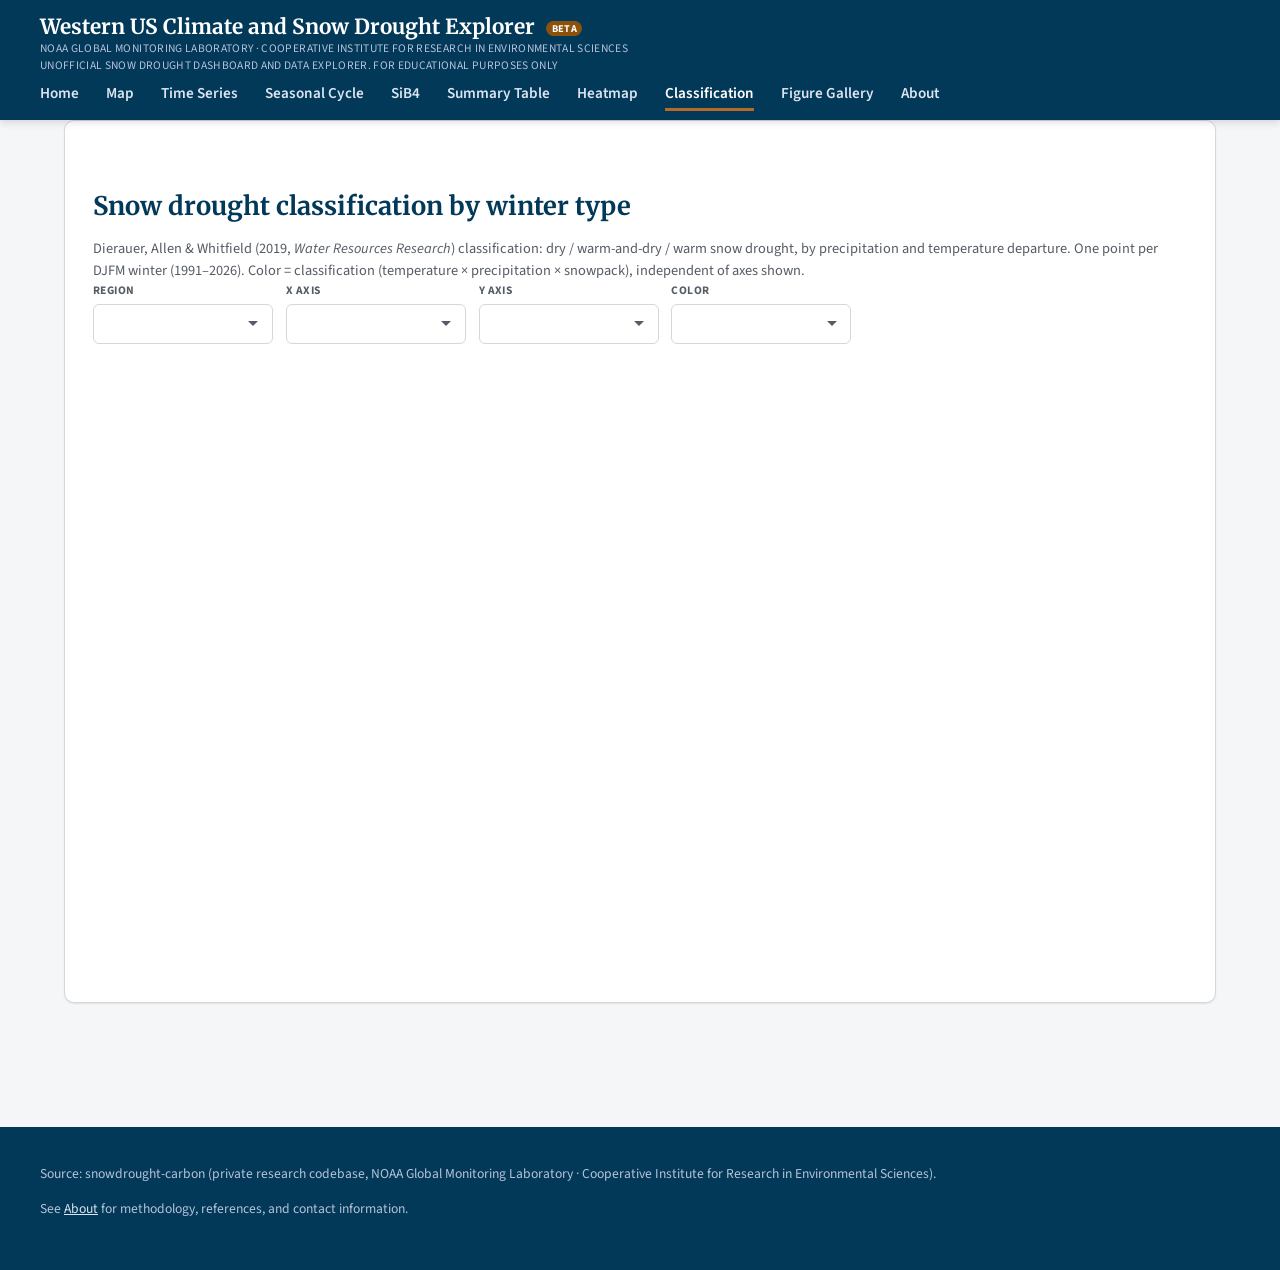
==== classification.html @ da74ecd5 "Merge remote-tracking branch 'src/main'" ====
<!DOCTYPE html>
<html lang="en">
<head>
<meta charset="UTF-8">
<meta name="viewport" content="width=device-width, initial-scale=1.0">
<meta name="description" content="Dierauer, Allen & Whitfield (2019) dry / warm-and-dry / warm snow drought classification by winter, for the Western US snow drought dashboard.">
<title>Classification &mdash; 2025-2026 Western US Climate and Snow Drought Explorer</title>
<link rel="icon" href="data:image/svg+xml,%3Csvg xmlns='http://www.w3.org/2000/svg' viewBox='0 0 24 24'%3E%3Cg stroke='%23162e51' stroke-width='2' stroke-linecap='round'%3E%3Cline x1='12' y1='2' x2='12' y2='22'/%3E%3Cline x1='4' y1='6' x2='20' y2='18'/%3E%3Cline x1='4' y1='18' x2='20' y2='6'/%3E%3C/g%3E%3C/svg%3E">
<link rel="preconnect" href="https://fonts.googleapis.com">
<link href="https://fonts.googleapis.com/css2?family=Source+Sans+Pro:wght@400;600;700&family=Merriweather:wght@700;900&display=swap" rel="stylesheet">
<link rel="stylesheet" href="css/style.css">
<script src="https://cdn.plot.ly/plotly-2.35.2.min.js"></script>
</head>
<body>

<header class="site-header">
  <div class="header-inner">
    <h1 class="wordmark-h1"><a class="wordmark" href="home.html">Western US Climate and Snow Drought Explorer <span class="beta-tag">BETA</span>
      <small>NOAA Global Monitoring Laboratory &middot; Cooperative Institute for Research in Environmental Sciences</small>
      <small>Unofficial snow drought dashboard and data explorer. For educational purposes only</small>
    </a></h1>
    <button class="nav-toggle" id="nav-toggle" type="button" aria-label="Toggle navigation" aria-expanded="false" aria-controls="site-nav"><span></span><span></span><span></span></button>
    <nav class="site-nav" id="site-nav">
      <a href="home.html">Home</a>
      <a href="map.html">Map</a>
      <a href="explore.html">Time Series</a>
      <a href="seasonal.html">Seasonal Cycle</a>
      <a href="sib4.html">SiB4</a>
      <a href="data.html">Summary Table</a>
      <a href="heatmaps.html">Heatmap</a>
      <a href="classification.html" class="active">Classification</a>
      <a href="gallery.html">Figure Gallery</a>
      <a href="about.html">About</a>
    </nav>
  </div>
</header>

<main>

  <section id="snow-drought-classification">
    <div class="panel finding-card">
      <h2>Snow drought classification by winter type</h2>
      <p class="finding-note">
        Dierauer, Allen &amp; Whitfield (2019, <em>Water Resources
        Research</em>) classification: dry / warm-and-dry / warm snow
        drought, by precipitation and temperature departure. One point per
        DJFM winter (1991&ndash;2026). Color = classification (temperature
        &times; precipitation &times; snowpack), independent of axes shown.
      </p>
      <div class="selector-row">
        <label class="select-field">Region <select id="quadrant-region-select" aria-label="Region"></select></label>
        <label class="select-field">X axis <select id="quadrant-x-select" aria-label="X axis"></select></label>
        <label class="select-field">Y axis <select id="quadrant-y-select" aria-label="Y axis"></select></label>
        <label class="select-field">Color <select id="quadrant-color-select" aria-label="Color by"></select></label>
      </div>
      <div id="quadrant-chart"></div>
    </div>
  </section>

</main>

<footer class="site-footer">
  <div class="footer-inner">
    <p>
      Source: snowdrought-carbon (private research codebase, NOAA
      Global Monitoring Laboratory &middot; Cooperative Institute for
      Research in Environmental Sciences).
    </p>
    <p>
      See <a href="about.html">About</a> for methodology, references, and
      contact information.
    </p>
  </div>
</footer>

<script src="js/common.js"></script>
<script src="js/classification.js"></script>
</body>
</html>
---- css/style.css ----
/* Design tokens drawn from NCL's precip_diff_12lev diverging colormap
   (brown=dry -> white -> blue/navy=wet) -- the same ramp used for the
   moisture anomaly maps and the snowdrought.org welcome border, so the
   site's chrome reads the same palette as the dry-wet science it presents.
   No NOAA, NIDIS, or NSIDC logos/seals reproduced; this is an independent
   research site, not an official federal page, so no .gov trust banner. */
:root {
  --navy: #023858;
  --blue: #3a86bc;
  --blue-dark: #0570b0;
  --gold: #b66a28;
  --bg: #f5f6f7;
  --bg-panel: #ffffff;
  --border: #d6d7d9;
  --text: #1b1b1b;
  --text-muted: #565c65;

  --cat-drought: #8C6D31;
  --cat-snow: #56B4E9;
  --cat-climate: #C43C39;
  --cat-precipitation: #1F4E79;
  --cat-soil_moisture: #2878B5;
  --cat-vegetation: #228B22;
  --cat-fire: #4D4D4D;

  --font-heading: 'Merriweather', Georgia, serif;
  --font-body: 'Source Sans Pro', -apple-system, BlinkMacSystemFont, 'Segoe UI', sans-serif;

  --radius-sm: 6px;
  --radius-md: 10px;
  --legend-bar-width: 22px;
  --shadow-sm: 0 1px 2px rgba(2, 56, 88, 0.06), 0 1px 1px rgba(2, 56, 88, 0.04);
  --shadow-md: 0 4px 12px rgba(2, 56, 88, 0.10), 0 1px 3px rgba(2, 56, 88, 0.08);
  --shadow-focus: 0 0 0 3px rgba(58, 134, 188, 0.28);
  --transition: 150ms ease;
}

* { box-sizing: border-box; }

:focus-visible {
  outline: 2px solid var(--blue);
  outline-offset: 2px;
}

html { scroll-behavior: smooth; }

body {
  margin: 0;
  font-family: var(--font-body);
  font-size: 16px;
  line-height: 1.55;
  color: var(--text);
  background: var(--bg);
}

h1, h2, h3, h4 { font-family: var(--font-heading); color: var(--navy); line-height: 1.25; }
h1 { font-size: 2.3rem; margin: 0 0 0.4em; }
h2 { font-size: 1.6rem; margin: 1.6em 0 0.6em; }
h3 { font-size: 1.2rem; margin: 1.2em 0 0.5em; }
p { margin: 0 0 1em; }
a { color: var(--blue-dark); transition: color var(--transition); }
a:hover { color: var(--navy); }

.site-header {
  background: var(--navy);
  color: #fff;
  padding: 0.9rem 1.5rem;
  box-shadow: 0 2px 8px rgba(0, 0, 0, 0.15);
  position: sticky;
  top: 0;
  z-index: 10;
}
.site-header .header-inner {
  max-width: 1200px;
  margin: 0 auto;
  display: flex;
  align-items: baseline;
  justify-content: space-between;
  flex-wrap: wrap;
  gap: 0.5rem 1.5rem;
}
.site-header .wordmark {
  font-family: var(--font-heading);
  font-size: 1.3rem;
  font-weight: 700;
  color: #fff;
  text-decoration: none;
}
/* Wraps the wordmark link in a real <h1> for accessibility (every page was
   missing a level-one heading) without affecting layout at all -- the h1's
   own box is removed from the flow, so header-inner's flex layout treats
   the <a> inside it exactly as before. */
.wordmark-h1 { display: contents; }
.beta-tag {
  display: inline-block;
  vertical-align: middle;
  margin-left: 0.4rem;
  padding: 0.1em 0.5em;
  font-family: var(--font-body);
  font-size: 0.65rem;
  font-weight: 700;
  letter-spacing: 0.04em;
  /* navy-on-gold measured 3.79:1, below WCAG AA's 4.5:1 for this font size.
     white on a darker BrBG brown stop (matplotlib f=0.1, one step darker
     than --gold's f=0.2) measures 6.37:1 -- stays in the same dry/wet brown
     family, doesn't touch --gold itself since that's used elsewhere for
     accents that aren't a text/background contrast pair. */
  color: #fff;
  background: #8c510a;
  border-radius: 999px;
}
.site-header .wordmark small {
  display: block;
  font-family: var(--font-body);
  font-size: 0.72rem;
  font-weight: 400;
  color: #b6c2d9;
  letter-spacing: 0.03em;
  text-transform: uppercase;
  margin-top: 2px;
}
.site-nav a {
  color: #dce4f0;
  text-decoration: none;
  margin-left: 1.5rem;
  font-size: 0.95rem;
  font-weight: 600;
  padding-bottom: 4px;
  border-bottom: 3px solid transparent;
}
.site-nav a:first-child { margin-left: 0; }
.site-nav a:hover, .site-nav a.active {
  color: #fff;
  border-bottom-color: var(--gold);
}

/* 10 nav items (Home + one per figure type) don't fit a flat inline row past
   a fairly wide viewport -- collapse into a toggled dropdown below that
   point instead of letting it wrap raggedly across 2-3 lines. */
.nav-toggle {
  display: none;
  width: 34px;
  height: 34px;
  padding: 0;
  border: none;
  background: transparent;
  cursor: pointer;
  flex-direction: column;
  justify-content: center;
  align-items: center;
  gap: 5px;
}
.nav-toggle span {
  display: block;
  width: 24px;
  height: 2px;
  background: #fff;
  border-radius: 1px;
}
@media (max-width: 900px) {
  .nav-toggle { display: flex; }
  .site-nav {
    display: none;
    flex-basis: 100%;
    flex-direction: column;
    gap: 0.1rem;
    margin-top: 0.6rem;
    padding-top: 0.6rem;
    border-top: 1px solid rgba(255, 255, 255, 0.15);
  }
  .site-nav.open { display: flex; }
  .site-nav a {
    margin-left: 0;
    padding: 0.6rem 0.2rem;
    border-bottom: 1px solid rgba(255, 255, 255, 0.08);
  }
  .site-nav a.active { border-bottom-color: var(--gold); }
}

main { max-width: 1200px; margin: 0 auto; padding: 0 1.5rem 3rem; }
main section[id] { scroll-margin-top: 5rem; }


.panel {
  background: var(--bg-panel);
  border: 1px solid var(--border);
  border-radius: var(--radius-md);
  box-shadow: var(--shadow-sm);
  padding: 1.75rem;
  margin-bottom: 1.75rem;
}

.summary-table-scroll {
  overflow-x: auto;
  /* Horizontal counterpart of .compare-legend's fade cue, same rationale:
     the numeric region columns run off the right edge on mobile (844px
     table in a 269px wrapper, confirmed 2026-09) with no visual hint more
     columns are reachable by swiping. */
  background:
    linear-gradient(90deg, var(--bg-panel) 30%, rgba(255, 255, 255, 0)),
    linear-gradient(270deg, var(--bg-panel) 30%, rgba(255, 255, 255, 0)) 100% 0,
    radial-gradient(farthest-side at 0 50%, rgba(0, 0, 0, 0.15), rgba(0, 0, 0, 0)),
    radial-gradient(farthest-side at 100% 50%, rgba(0, 0, 0, 0.15), rgba(0, 0, 0, 0)) 100% 0;
  background-repeat: no-repeat;
  background-size: 24px 100%, 24px 100%, 10px 100%, 10px 100%;
  background-attachment: local, local, scroll, scroll;
}
table.headline-table {
  width: 100%;
  border-collapse: collapse;
  font-size: 0.92rem;
  margin: 1em 0;
}
table.headline-table caption { text-align: left; font-size: 0.85rem; color: var(--text-muted); margin-bottom: 0.5em; }
table.headline-table th, table.headline-table td {
  border-bottom: 1px solid var(--border);
  padding: 0.55em 0.75em;
  text-align: right;
}
table.headline-table th:first-child, table.headline-table td:first-child,
table.headline-table th:nth-child(2), table.headline-table td:nth-child(2) {
  text-align: left;
}
table.headline-table thead th {
  background: #eef1f5;
  color: var(--navy);
  font-family: var(--font-heading);
  font-weight: 700;
  position: sticky;
  top: 0;
  white-space: nowrap; /* region codes like "CO-UT-WY" otherwise wrap at the hyphen */
}
table.headline-table tbody tr:not(.group-row):hover td { background: #f7f9fb; }
table.headline-table tbody tr:not(.group-row) { transition: background var(--transition); }
/* Stress = this variable's own physical direction of drought/heat stress
   (not raw arithmetic sign -- e.g. EDDI/VPD/temperature are "stress" when
   POSITIVE, snow/soil-moisture/precip are "stress" when NEGATIVE). Relief =
   the opposite direction for that same variable. */
table.headline-table td.stress { color: #955910; font-weight: 600; }
table.headline-table td.relief { color: #0570b0; font-weight: 600; }

/* Map page's below-map regional summary -- raw value, standardized
   anomaly, AND rank on record together, one of the dashboard's key
   findings (Dylan, 2026-09-29: "should be displayed and integrated more
   prominently"), so it gets the same card treatment as the map image
   itself (.map-image-wrap) rather than sitting as a bare, easy-to-miss
   table directly on the page background. */
.region-table-card {
  background: #fff;
  border: 1px solid var(--border);
  border-radius: var(--radius-md);
  box-shadow: var(--shadow-sm);
  padding: 1.1rem 1.25rem;
  margin-top: 1rem;
}
.region-table-card h3 { margin-top: 0; margin-bottom: 0.3rem; }
.rank-badge {
  display: inline-block;
  padding: 0.15em 0.6em;
  border-radius: 999px;
  font-weight: 700;
  font-size: 0.85rem;
  background: #eef1f5;
  color: var(--navy);
}
.rank-badge.stress { background: #fbead2; color: #955910; }
.rank-badge.relief { background: #dce9f5; color: #0570b0; }
table.headline-table tr.group-row td {
  background: #f5f6f7;
  color: var(--navy);
  font-weight: 700;
  font-size: 0.82rem;
  text-transform: uppercase;
  letter-spacing: 0.03em;
  padding-top: 0.7em;
}

.figure-grid {
  display: grid;
  grid-template-columns: repeat(auto-fit, minmax(320px, 1fr));
  gap: 1.5rem;
}
.figure-card {
  background: var(--bg-panel);
  border: 1px solid var(--border);
  border-radius: 4px;
  overflow: hidden;
}
.figure-card img { width: 100%; display: block; }
.figure-card .caption { padding: 0.9rem 1rem; font-size: 0.92rem; color: var(--text-muted); }
.figure-card .caption strong { color: var(--text); }

/* Home page: one button per figure-type page, not a repeat of the plain
   text links a bullet list would give -- the whole card is clickable. */
.home-nav-grid {
  display: grid;
  grid-template-columns: repeat(3, 1fr);
  gap: 1.25rem;
  margin: 1.5rem 0;
}
@media (max-width: 860px) { .home-nav-grid { grid-template-columns: repeat(2, 1fr); } }
@media (max-width: 560px) { .home-nav-grid { grid-template-columns: 1fr; } }
.home-nav-card {
  display: block;
  background: var(--bg-panel);
  border: 1px solid var(--border);
  border-left: 4px solid var(--blue-dark);
  border-radius: var(--radius-sm);
  padding: 1rem 1.2rem;
  text-decoration: none;
  box-shadow: var(--shadow-sm);
  transition: box-shadow var(--transition), border-left-color var(--transition);
}
.home-nav-card:hover { box-shadow: var(--shadow-md); border-left-color: var(--gold); }
.home-nav-card strong {
  display: block;
  font-family: var(--font-heading);
  font-size: 1.05rem;
  color: var(--navy);
  margin-bottom: 0.3rem;
}
.home-nav-card span { display: block; font-size: 0.88rem; color: var(--text-muted); }

/* User-added seasonal-chart years (js/explore.js's explorerState.extraYears)
   -- each removable via its own x, same idea as a browser tab-group chip. */
.year-chip-row { display: flex; flex-wrap: wrap; gap: 0.4rem; margin: 0.6rem 0; }
.year-chip {
  display: inline-flex;
  align-items: center;
  gap: 0.35rem;
  padding: 0.2rem 0.3rem 0.2rem 0.6rem;
  border-radius: 999px;
  font-size: 0.85rem;
  font-weight: 600;
  color: #fff;
}
.year-chip button {
  display: inline-flex;
  align-items: center;
  justify-content: center;
  width: 1.2em;
  height: 1.2em;
  border: none;
  border-radius: 50%;
  background: rgba(255, 255, 255, 0.25);
  color: #fff;
  font-size: 0.8rem;
  line-height: 1;
  cursor: pointer;
}
.year-chip button:hover { background: rgba(255, 255, 255, 0.4); }

/* --- Explorer page --- */
.explorer-layout {
  display: grid;
  grid-template-columns: 260px 1fr;
  gap: 1.5rem;
  align-items: start;
}
/* Grid items default to min-width:auto -- the 1fr column refuses to shrink
   below its content's natural width (the Plotly chart) instead of fitting
   the available space, pushing the whole layout past the viewport edge. */
.explorer-layout > div { min-width: 0; }
@media (max-width: 820px) {
  .explorer-layout { grid-template-columns: 1fr; }
}

.category-tabs { display: flex; flex-direction: column; gap: 0.3rem; }
.category-tab {
  display: block;
  text-align: left;
  border: none;
  border-left: 4px solid transparent;
  background: var(--bg-panel);
  padding: 0.65rem 0.9rem;
  font-family: var(--font-body);
  font-size: 0.95rem;
  font-weight: 600;
  color: var(--text);
  cursor: pointer;
  border-radius: var(--radius-sm);
  transition: background var(--transition), border-color var(--transition), transform var(--transition);
}
.category-tab:hover { background: #eef1f5; transform: translateX(2px); }
.category-tab.active {
  border-left-color: var(--cat, var(--blue));
  background: #eef1f5;
  box-shadow: var(--shadow-sm);
}

.product-search-wrap { position: relative; max-width: 480px; margin-bottom: 1.1rem; }
.product-search-wrap input[type="search"] {
  width: 100%;
  font-family: var(--font-body);
  font-size: 0.95rem;
  padding: 0.6rem 0.9rem;
  border: 1px solid var(--border);
  border-radius: var(--radius-sm);
  box-sizing: border-box;
  transition: border-color var(--transition), box-shadow var(--transition);
}
.product-search-wrap input[type="search"]:focus-visible {
  border-color: var(--blue); box-shadow: var(--shadow-focus); outline: none;
}
.search-results {
  display: none;
  position: absolute;
  z-index: 20;
  top: 100%;
  left: 0;
  right: 0;
  margin-top: 4px;
  background: #fff;
  border: 1px solid var(--border);
  border-radius: var(--radius-sm);
  box-shadow: var(--shadow-md);
  max-height: 320px;
  overflow-y: auto;
}
.search-result {
  display: block;
  width: 100%;
  text-align: left;
  font-family: var(--font-body);
  font-size: 0.9rem;
  padding: 0.55rem 0.9rem;
  border: none;
  border-bottom: 1px solid var(--border);
  background: #fff;
  cursor: pointer;
}
.search-result:last-child { border-bottom: none; }
.search-result:hover { background: #eef1f5; }
.search-result-category { display: block; font-size: 0.78rem; color: var(--text-muted); }

.selector-row {
  display: flex;
  flex-wrap: wrap;
  gap: 0.8rem;
  align-items: center;
  margin-bottom: 1.1rem;
}
/* .map-controls > select (direct child only): #ol-period-select lives right
   in .map-controls, but #ol-year-select does NOT -- it's nested inside
   .year-control-wrap with its own narrower, stepper-button-paired styling
   below, and a plain descendant selector here would have widened it to
   this rule's 180px min-width, breaking that compact layout. */
.selector-row select, .map-controls > select {
  font-family: var(--font-body);
  font-size: 0.95rem;
  padding: 0.5rem 2.1rem 0.5rem 0.75rem;
  border: 1px solid var(--border);
  border-radius: var(--radius-sm);
  background: #fff url("data:image/svg+xml,%3Csvg xmlns='http://www.w3.org/2000/svg' width='12' height='8' viewBox='0 0 12 8'%3E%3Cpath fill='%23565c65' d='M1 1l5 5 5-5'/%3E%3C/svg%3E") no-repeat right 0.8rem center;
  -webkit-appearance: none;
  appearance: none;
  min-width: 180px;
  cursor: pointer;
  transition: border-color var(--transition), box-shadow var(--transition);
}
.selector-row select:hover, .map-controls > select:hover { border-color: var(--blue); }
.selector-row select:focus-visible, .map-controls > select:focus-visible { border-color: var(--blue); box-shadow: var(--shadow-focus); outline: none; }

.value-glossary { font-size: 0.85rem; color: var(--text-muted); margin: -0.4rem 0 1rem; font-style: italic; }

/* "By category" Compare mode: real checkboxes next to each variable instead
   of Plotly's own built-in legend -- with ~15-27 products in some
   categories, showing them all at once on load was unreadable, so only the
   first 1-2 start checked and the rest are opt-in. Legend sits BELOW the
   chart (not beside it) as a wrapping grid, not a fixed-width sidebar --
   a side-by-side layout meant computing a width split between a
   Plotly-rendered chart and a fixed-width column that doesn't reliably hold
   at every real browser window size, cutting the legend off-screen. Below
   the chart, full page width, wrapping freely, has no such failure mode. */
.compare-chart-layout { display: flex; flex-direction: column; gap: 0.75rem; }
.compare-legend {
  display: flex;
  flex-wrap: wrap;
  gap: 0.5rem 1.25rem;
  max-height: 220px;
  overflow-y: auto;
  font-size: 0.85rem;
  padding: 0.75rem;
  border: 1px solid var(--border);
  border-radius: var(--radius-sm);
  /* Fade at top/bottom hints more items are scrollable -- categories with
     enough variables to overflow (e.g. Snow & Cryosphere's 20 items in a
     218px box, confirmed 2026-09) gave no visual cue anything was cut off.
     background-attachment: local scrolls the fade layers WITH the content
     (so they sit right at the true top/bottom edge); scroll keeps the
     radial shadow layers fixed to the viewport, which is what makes them
     visually fade away once you've actually scrolled past that edge. */
  background:
    linear-gradient(var(--bg-panel) 30%, rgba(255, 255, 255, 0)),
    linear-gradient(rgba(255, 255, 255, 0), var(--bg-panel) 70%) 0 100%,
    radial-gradient(farthest-side at 50% 0, rgba(0, 0, 0, 0.15), rgba(0, 0, 0, 0)),
    radial-gradient(farthest-side at 50% 100%, rgba(0, 0, 0, 0.15), rgba(0, 0, 0, 0)) 0 100%;
  background-repeat: no-repeat;
  background-size: 100% 24px, 100% 24px, 100% 10px, 100% 10px;
  background-attachment: local, local, scroll, scroll;
}
.compare-legend-item { display: flex; align-items: center; gap: 0.4rem; cursor: pointer; white-space: nowrap; }
.compare-legend-swatch { display: inline-block; width: 1.1em; height: 0.3em; border-radius: 2px; flex-shrink: 0; }

/* Carries all 22 regions (ALL/CO-UT-WY + 4 NOAA climate regions + 11 states
   + 5 HUC2 basins) -- a flat inline-flex row with no wrap just grew wider
   than its container and ran off the page (confirmed live, 2026-09-28).
   Wrapping onto multiple lines instead of clipping is a minimal fix for the
   overflow; whether 22 flat buttons is still the right widget for this many
   regions (vs. the grouped Regions/States/HUC2 dropdown the Summary Table
   already uses for the same data) is a separate, bigger question, not
   decided here. */
/* A dropdown with a small uppercase caption above it, so Region/X/Y/Color and
   Dataset/Variable selectors are self-explanatory rather than bare value boxes. */
.select-field { display: inline-flex; flex-direction: column; gap: 0.25rem; font-size: 0.72rem; font-weight: 700; color: var(--text-muted); text-transform: uppercase; letter-spacing: 0.04em; }
.select-field select { text-transform: none; font-weight: 400; letter-spacing: normal; color: var(--text); }
/* Prominent dynamic caption over the Map / Heatmap (the Plotly charts set
   their title in the layout instead) -- names the current dataset/variable. */
.figure-title { font-family: var(--font-heading); color: var(--navy); font-size: 1.15rem; font-weight: 700; margin: 0.6rem 0 0.5rem; }

.region-toggle { display: flex; flex-direction: column; align-items: flex-start; gap: 0.4rem; }
.region-type-tabs {
  display: inline-flex;
  border: 1px solid var(--border);
  border-radius: var(--radius-sm);
  overflow: hidden;
}
.region-type-tab {
  border: none;
  background: #fff;
  padding: 0.35rem 0.9rem;
  font-family: var(--font-body);
  font-size: 0.85rem;
  font-weight: 700;
  cursor: pointer;
  color: var(--text-muted);
  border-right: 1px solid var(--border);
  transition: background var(--transition), color var(--transition);
}
.region-type-tab:last-child { border-right: none; }
.region-type-tab:hover:not(.active) { background: #eef1f5; color: var(--text); }
.region-type-tab.active { background: var(--gold); color: #fff; }
/* Individual rounded pills with gaps -- a shared-border segmented bar wraps
   raggedly once there are 11+ buttons (the States tab). */
.region-buttons { display: flex; flex-wrap: wrap; gap: 0.35rem; max-width: 100%; }
.region-buttons button {
  border: 1px solid var(--border);
  border-radius: var(--radius-sm);
  background: #fff;
  padding: 0.4rem 0.85rem;
  font-family: var(--font-body);
  font-size: 0.88rem;
  font-weight: 600;
  cursor: pointer;
  color: var(--text-muted);
  transition: background var(--transition), color var(--transition), border-color var(--transition);
}
.region-buttons button:hover:not(.active) { background: #eef1f5; color: var(--text); }
.region-buttons button.active { background: var(--blue-dark); color: #fff; border-color: var(--blue-dark); }

.map-controls { display: flex; flex-wrap: wrap; gap: 0.8rem; margin-bottom: 0.8rem; align-items: center; }

/* Period picker as a slider (Dylan, 2026-10): a play button + a track of
   discrete stops. The longer seasonal windows sit first in their own shaded,
   rounded band so they read as seasons, not months; the 12 months follow as
   compact single-letter stops that the play button animates through. */
.ol-period-slider { display: inline-flex; align-items: center; gap: 0.5rem; flex-wrap: wrap; }
.ol-period-play {
  flex: none;
  width: 2rem; height: 2rem;
  border: 1px solid var(--navy);
  border-radius: 50%;
  background: var(--navy);
  color: #fff;
  font-size: 0.8rem;
  line-height: 1;
  cursor: pointer;
  display: inline-flex; align-items: center; justify-content: center;
}
.ol-period-play:hover { background: var(--blue-dark); border-color: var(--blue-dark); }
.ol-period-play.playing { background: var(--gold); border-color: var(--gold); }
/* Seasons on top, months on their own row directly below (Dylan, 2026-10). */
.ol-period-track { display: flex; flex-direction: column; align-items: flex-start; gap: 0.4rem; }
.ol-period-group { display: inline-flex; gap: 2px; }
/* Seasons: a shaded, rounded band visually distinct from the month stops. */
.ol-period-seasons {
  background: rgba(58, 134, 188, 0.12);
  border: 1px solid var(--blue);
  border-radius: 999px;
  padding: 2px;
}
.ol-period-months { border: 1px solid var(--border); border-radius: var(--radius-sm); padding: 2px; }
.ol-period-stop {
  border: 1px solid transparent;
  background: transparent;
  color: var(--text-muted);
  font-size: 0.8rem;
  font-weight: 600;
  padding: 0.25rem 0.55rem;
  border-radius: 999px;
  cursor: pointer;
  white-space: nowrap;
}
.ol-period-stop:hover { color: var(--text); background: rgba(2, 56, 88, 0.06); }
.ol-period-stop.active { background: var(--navy); color: #fff; border-color: var(--navy); }
/* Months: compact fixed-width single-letter stops forming the slider track. */
.ol-period-month { width: 1.5rem; padding: 0.25rem 0; text-align: center; border-radius: var(--radius-sm); }
/* Keep the Dataset/Variable + period/mode/year controls in view while scrolling
   the map and the regional table below -- they sit just under the sticky site
   header (~120px tall). On mobile the header wraps taller and a sticky bar would
   eat too much of a small screen, so it's static there. */
.map-sticky { position: sticky; top: 120px; z-index: 5; background: var(--bg); padding: 0.4rem 0 0.5rem; }
@media (max-width: 820px) { .map-sticky { position: static; } }
.map-image-wrap {
  text-align: center;
  background: #fff;
  border: 1px solid var(--border);
  border-radius: var(--radius-md);
  box-shadow: var(--shadow-sm);
  padding: 0.75rem;
}
.map-image-wrap img { max-width: 100%; height: auto; border-radius: var(--radius-sm); }
.finding-card h3 { margin-top: 0; }
.finding-note { color: var(--text-muted); font-size: 0.9rem; margin-top: 0.6rem; margin-bottom: 0; }
/* Matches code/11_context_SnowDroughtQuadrants_analyze.py's own
   figsize=(12.0, 10.2) -- that script never calls set_aspect('equal'), so
   this is the source figure's actual proportions, not a forced square. */
#quadrant-chart { max-width: 720px; aspect-ratio: 12 / 10.2; margin: 0 auto; }

/* js/heatmaps.js sets #heatmap-chart's min-width per render (column count
   varies a lot, from 12 months to 35+ years) -- this wrapper is what actually
   scrolls once that width exceeds the viewport, same pattern data.html's
   Summary Table already uses for its own too-wide-for-mobile table. */
.heatmap-chart-scroll { overflow-x: auto; }

.heatmap-legend-key {
  display: flex;
  gap: 1.5rem;
  align-items: center;
  font-size: 0.95rem;
  font-weight: 600;
  margin: -0.4rem 0 1rem;
}
.heatmap-legend-swatch {
  display: inline-block;
  width: 1em;
  height: 1em;
  border-radius: 3px;
  vertical-align: -0.15em;
  margin-right: 0.3rem;
}
.map-empty, .chart-empty, .no-data-cell {
  color: #b2182b;
  font-weight: 600;
  text-align: center;
  background: #fdecea;
  border: 2px solid #b2182b;
  border-radius: 6px;
}
.map-empty, .chart-empty { padding: 1.25rem 1.5rem; margin: 1rem 0; }
.no-data-cell { padding: 0.4rem 0.6rem; }
.gallery-figure-zoomable { cursor: zoom-in; }
/* Fullscreen defaults to the image's own natural pixel size (often smaller
   than the screen) letterboxed in black -- fit it to the viewport instead,
   same rationale as #ol-map-wrap:fullscreen already handling this for the
   interactive map. */
.gallery-figure-zoomable:fullscreen {
  cursor: zoom-out;
  width: 100vw;
  height: 100vh;
  object-fit: contain;
  background: #000;
}

.boundary-toggle { display: inline-flex; align-items: center; gap: 0.4rem; font-size: 0.9rem; color: var(--text-muted); cursor: pointer; }
/* Dropdown + prev/next steppers, not a drag slider -- exact, one click/tap,
   a native picker on mobile, no fine-motor precision needed (Dylan,
   2026-09: "these sliders are not the optimal way to select the year"). */
.year-control-wrap { display: inline-flex; align-items: center; gap: 0.4rem; }
.year-control-wrap select {
  padding: 0.5rem 1.9rem 0.5rem 0.7rem;
  border: 1px solid var(--border);
  border-radius: var(--radius-sm);
  font-family: var(--font-body);
  font-size: 0.9rem;
  font-weight: 700;
  color: var(--navy);
  -webkit-appearance: none;
  appearance: none;
  cursor: pointer;
  background: #fff url("data:image/svg+xml,%3Csvg xmlns='http://www.w3.org/2000/svg' width='12' height='8' viewBox='0 0 12 8'%3E%3Cpath fill='%23565c65' d='M1 1l5 5 5-5'/%3E%3C/svg%3E") no-repeat right 0.6rem center;
}
.year-control-wrap button {
  width: 2.2rem;
  height: 2.2rem;
  border: 1px solid var(--border);
  border-radius: var(--radius-sm);
  background: #fff;
  font-size: 1rem;
  font-weight: 700;
  color: var(--text);
  cursor: pointer;
  transition: background var(--transition), color var(--transition);
}
.year-control-wrap button:hover:not(:disabled) { background: #eef1f5; }
.year-control-wrap button:disabled { color: var(--border); cursor: default; }
#ol-map-wrap {
  background: #fff;
  border: 1px solid var(--border);
  border-radius: var(--radius-md);
  box-shadow: var(--shadow-sm);
  padding: 0.75rem;
  /* The colorbar now sits horizontally ABOVE the map (Dylan, 2026-10), so the
     map no longer shares its row with a sidebar legend. A fit-content column
     sizes the whole card to the map's own aspect-ratio-driven width, with the
     colorbar stretched to exactly that width directly above the map. */
  display: flex;
  flex-direction: column;
  align-items: stretch;
  gap: 0.6rem;
  /* A DEFINITE width (not fit-content): the colorbar and the aspect-ratio'd
     map both fill it. fit-content collapsed to a sliver in Safari, which does
     not feed the aspect-ratio map's width back into the parent's content size
     (Dylan, 2026-10, Safari). */
  width: 100%;
  max-width: 620px;
}
/* The Fullscreen API hands the whole viewport to #ol-map-wrap -- let the map
   grow to use that space instead of staying pinned at its normal 600px. */
#ol-map-wrap:fullscreen { align-content: start; }
#ol-map-wrap:fullscreen #ol-map { height: calc(100vh - 1.5rem); }
/* aspect-ratio is set from the real domain extent in js/map-viewer.js
   (initInteractiveMap) -- height stays fixed and width follows from it, so
   the grid column above sizes to the map's own real proportions rather than
   stretching. This height is also the fallback before that JS runs. */
/* Height is bounded to the viewport so the map + its controls fit on screen
   (full-width made it taller than the screen); aspect-ratio (overridden by the
   real domain extent in js/map-viewer.js) drives the width from that height so
   it stays undistorted. Readout + action buttons sit below the map. */
#ol-map { width: 100%; aspect-ratio: 1.35; max-width: 100%; border-radius: var(--radius-sm); overflow: hidden; }
@media (max-width: 820px) {
  #ol-map { width: 100%; height: auto; }
}
/* OpenLayers defaults the attribution control to the bottom-right, which
   sits under this map's own "Reset view"/"Full screen" buttons there --
   bottom-left is clear on every product's domain extent. */
#ol-map .ol-attribution { right: auto; left: 0.5em; }
#ol-legend {
  align-self: stretch; /* colorbar spans the map's full width directly above it */
  font-size: 0.85rem;
  color: var(--text-muted);
}
.ol-legend-label {
  display: block;
  margin-bottom: 0.35rem;
  font-size: 0.9rem;
  font-weight: 600;
  color: var(--text);
}
/* Horizontal bar above the map (Dylan, 2026-10): equal-width bins run
   left-to-right, lowest value on the left, spanning the full map width. The
   wrap reserves space below for the absolutely-positioned break ticks. */
.ol-legend-scale-wrap { position: relative; width: 100%; margin-bottom: 1.5rem; }
.ol-legend-scale {
  display: flex;
  flex-direction: row;
  height: 16px;
  /* Black perimeter so the lightest (near-white) end swatch stays
     distinguishable from the white panel behind it (Dylan, 2026-10). */
  box-shadow: 0 0 0 1px #1b1b1b;
}
.ol-legend-swatch { flex: 1 1 0; min-width: 0; height: 100%; }
/* Ticks are a separate absolutely-positioned overlay below the bar -- a tick
   marks the BREAK between two colors (Dylan, 2026-09-29: "the colorbar ticks
   should be the color breaks, not a single point label for a whole bin"), so
   it sits exactly on the seam. `left` is set per-tick inline (map-viewer.js)
   at i/nBins of the bar width. */
.ol-legend-ticks { position: absolute; top: 100%; left: 0; width: 100%; height: 1.4em; margin-top: 5px; }
.ol-legend-tick {
  position: absolute;
  top: 0;
  transform: translateX(-50%);
  font-size: 12px;
  white-space: nowrap;
  color: var(--text-muted);
}
/* A short vertical tick mark above each value, in the gap between the colorbar
   and its label, so every break reads as a real axis tick. */
.ol-legend-tick::before {
  content: "";
  position: absolute;
  left: 50%;
  bottom: 100%;
  margin-bottom: 2px;
  height: 5px;
  border-left: 1px solid var(--text-muted);
}
#ol-query-readout { margin-top: 0.6rem; font-size: 0.9rem; color: var(--text); min-height: 1.2em; }
/* Horizontal wrapping row below the map -- the map + colorbar now take the
   full width above, so the action buttons sit on their own line underneath. */
.ol-actions { display: flex; flex-wrap: wrap; gap: 0.5rem; margin-top: 0.8rem; }
.ol-actions button, .ol-actions a {
  font-family: var(--font-body);
  font-size: 0.85rem;
  font-weight: 600;
  padding: 0.4rem 0.8rem;
  border: 1px solid var(--border);
  border-radius: var(--radius-sm);
  background: #fff;
  color: var(--navy);
  cursor: pointer;
  text-decoration: none;
  text-align: center;
  transition: background var(--transition), border-color var(--transition);
}
.ol-actions button:hover, .ol-actions a:hover { background: #eef1f5; border-color: var(--blue); }

.series-toggle {
  display: inline-flex;
  border: 1px solid var(--border);
  border-radius: var(--radius-sm);
  overflow: hidden;
  margin-bottom: 0.8rem;
  box-shadow: var(--shadow-sm);
}
.series-toggle button {
  border: none;
  background: #fff;
  padding: 0.45rem 0.9rem;
  font-size: 0.88rem;
  font-weight: 600;
  cursor: pointer;
  color: var(--text-muted);
  border-right: 1px solid var(--border);
  transition: background var(--transition), color var(--transition);
}
.series-toggle button:last-child { border-right: none; }
.series-toggle button:hover:not(.active):not(:disabled) { background: #eef1f5; color: var(--text); }
.series-toggle button.active { background: var(--navy); color: #fff; }
.series-toggle button:disabled { cursor: not-allowed; opacity: 0.4; }

.product-meta {
  font-size: 0.85rem;
  color: var(--text-muted);
  margin-bottom: 1.1rem;
  padding: 0.5rem 0.8rem;
  background: #f5f6f7;
  border-radius: var(--radius-sm);
  display: inline-block;
}
.product-meta p { margin: 0; }
.product-meta p + p { margin-top: 0.35rem; }
.product-glossary { color: var(--text); font-size: 0.92rem; }
.product-facts { font-size: 0.85rem; color: var(--text-muted); }

.site-footer {
  background: var(--navy);
  color: #b6c2d9;
  padding: 2.25rem 1.5rem;
  margin-top: 3rem;
  font-size: 0.85rem;
}
.site-footer .footer-inner { max-width: 1200px; margin: 0 auto; }
.site-footer p { margin: 0 0 0.9rem; }
.site-footer a { color: #dce4f0; transition: color var(--transition); }
.site-footer a:hover { color: #fff; }

/* SiB4 page: each analysis panel is a spaced card. */
.sib4-panel { margin: 1.5rem 0; padding-top: 0.5rem; border-top: 1px solid var(--border); }
.sib4-panel:first-of-type { border-top: none; }
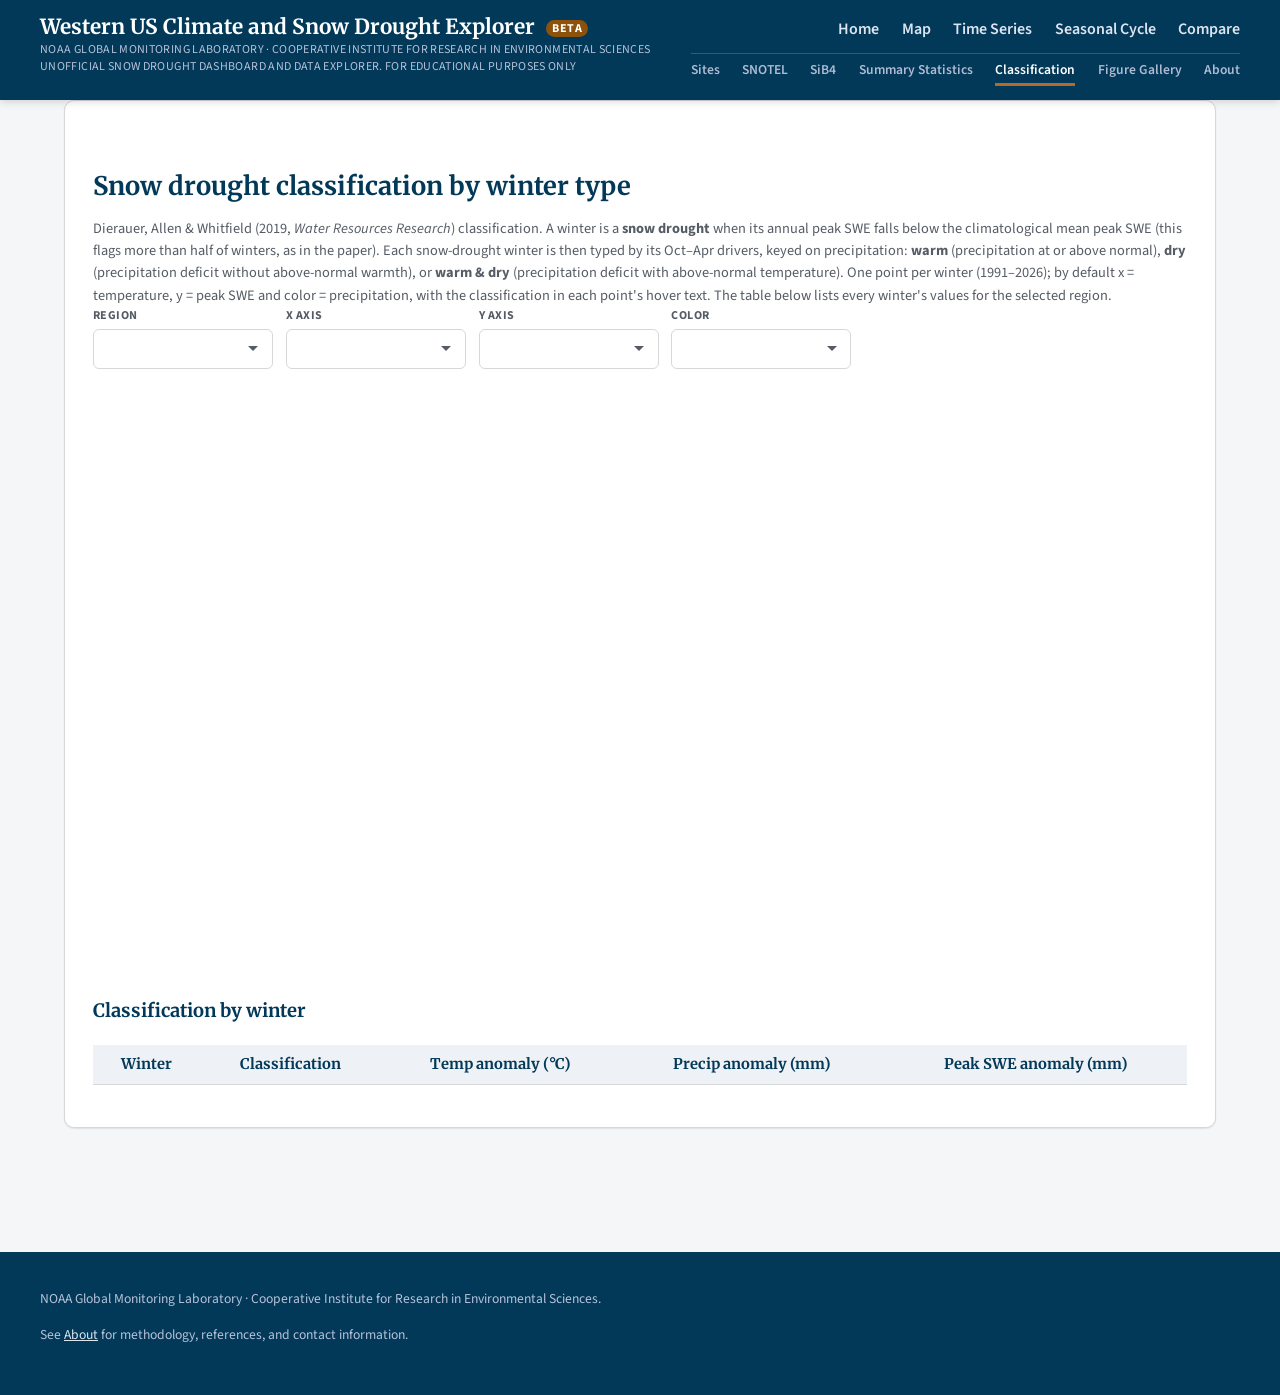
==== commit 92aa002f: "Merge remote-tracking branch 'src/main'" ====
--- a/classification.html
+++ b/classification.html
@@ -20,17 +20,23 @@
       <small>Unofficial snow drought dashboard and data explorer. For educational purposes only</small>
     </a></h1>
     <button class="nav-toggle" id="nav-toggle" type="button" aria-label="Toggle navigation" aria-expanded="false" aria-controls="site-nav"><span></span><span></span><span></span></button>
-    <nav class="site-nav" id="site-nav">
-      <a href="home.html">Home</a>
-      <a href="map.html">Map</a>
-      <a href="explore.html">Time Series</a>
-      <a href="seasonal.html">Seasonal Cycle</a>
-      <a href="sib4.html">SiB4</a>
-      <a href="data.html">Summary Table</a>
-      <a href="heatmaps.html">Heatmap</a>
-      <a href="classification.html" class="active">Classification</a>
-      <a href="gallery.html">Figure Gallery</a>
-      <a href="about.html">About</a>
+        <nav class="site-nav" id="site-nav">
+      <div class="nav-primary">
+        <a href="home.html">Home</a>
+        <a href="map.html">Map</a>
+        <a href="explore.html">Time Series</a>
+        <a href="seasonal.html">Seasonal Cycle</a>
+        <a href="compare.html">Compare</a>
+      </div>
+      <div class="nav-secondary">
+        <a href="sites.html">Sites</a>
+        <a href="snotel.html">SNOTEL</a>
+        <a href="sib4.html">SiB4</a>
+        <a href="data.html">Summary Statistics</a>
+        <a href="classification.html" class="active">Classification</a>
+        <a href="gallery.html">Figure Gallery</a>
+        <a href="about.html">About</a>
+      </div>
     </nav>
   </div>
 </header>
@@ -42,10 +48,18 @@
       <h2>Snow drought classification by winter type</h2>
       <p class="finding-note">
         Dierauer, Allen &amp; Whitfield (2019, <em>Water Resources
-        Research</em>) classification: dry / warm-and-dry / warm snow
-        drought, by precipitation and temperature departure. One point per
-        DJFM winter (1991&ndash;2026). Color = classification (temperature
-        &times; precipitation &times; snowpack), independent of axes shown.
+        Research</em>) classification. A winter is a <strong>snow drought</strong>
+        when its annual peak SWE falls below the climatological mean peak SWE
+        (this flags more than half of winters, as in the paper). Each
+        snow-drought winter is then typed by its Oct&ndash;Apr drivers, keyed on
+        precipitation: <strong>warm</strong> (precipitation at or above normal),
+        <strong>dry</strong> (precipitation
+        deficit without above-normal warmth), or <strong>warm &amp; dry</strong>
+        (precipitation deficit with above-normal temperature). One point per
+        winter (1991&ndash;2026); by default x = temperature, y = peak SWE and
+        color = precipitation, with the classification in each point's hover
+        text. The table below lists
+        every winter's values for the selected region.
       </p>
       <div class="selector-row">
         <label class="select-field">Region <select id="quadrant-region-select" aria-label="Region"></select></label>
@@ -54,6 +68,14 @@
         <label class="select-field">Color <select id="quadrant-color-select" aria-label="Color by"></select></label>
       </div>
       <div id="quadrant-chart"></div>
+
+      <h3 class="figure-title" id="quadrant-table-heading">Classification by winter</h3>
+      <div class="table-scroll">
+        <table class="headline-table" id="quadrant-table">
+          <thead><tr><th>Winter</th><th>Classification</th><th>Temp anomaly (&deg;C)</th><th>Precip anomaly (mm)</th><th>Peak SWE anomaly (mm)</th></tr></thead>
+          <tbody id="quadrant-table-body"></tbody>
+        </table>
+      </div>
     </div>
   </section>
 
@@ -62,9 +84,8 @@
 <footer class="site-footer">
   <div class="footer-inner">
     <p>
-      Source: snowdrought-carbon (private research codebase, NOAA
-      Global Monitoring Laboratory &middot; Cooperative Institute for
-      Research in Environmental Sciences).
+      NOAA Global Monitoring Laboratory &middot; Cooperative Institute for
+      Research in Environmental Sciences.
     </p>
     <p>
       See <a href="about.html">About</a> for methodology, references, and
@@ -74,6 +95,7 @@
 </footer>
 
 <script src="js/common.js"></script>
+<script src="js/ncl-colormaps.js"></script>
 <script src="js/classification.js"></script>
 </body>
 </html>
--- a/css/style.css
+++ b/css/style.css
@@ -28,7 +28,6 @@
 
   --radius-sm: 6px;
   --radius-md: 10px;
-  --legend-bar-width: 22px;
   --shadow-sm: 0 1px 2px rgba(2, 56, 88, 0.06), 0 1px 1px rgba(2, 56, 88, 0.04);
   --shadow-md: 0 4px 12px rgba(2, 56, 88, 0.10), 0 1px 3px rgba(2, 56, 88, 0.08);
   --shadow-focus: 0 0 0 3px rgba(58, 134, 188, 0.28);
@@ -97,7 +96,7 @@
   margin-left: 0.4rem;
   padding: 0.1em 0.5em;
   font-family: var(--font-body);
-  font-size: 0.65rem;
+  font-size: 0.75rem;
   font-weight: 700;
   letter-spacing: 0.04em;
   /* navy-on-gold measured 3.79:1, below WCAG AA's 4.5:1 for this font size.
@@ -112,31 +111,48 @@
 .site-header .wordmark small {
   display: block;
   font-family: var(--font-body);
-  font-size: 0.72rem;
+  font-size: 0.75rem;
   font-weight: 400;
   color: #b6c2d9;
   letter-spacing: 0.03em;
   text-transform: uppercase;
   margin-top: 2px;
 }
+/* Two-tier nav: primary views (Home/Map/Time Series/Seasonal/Compare) on the
+   top row, the specialized and reference pages on a smaller muted row below,
+   both right-aligned beside the wordmark. Twelve items never fit one flat
+   inline row on a normal desktop, and splitting by role reads better than a
+   ragged wrap. */
+.site-nav {
+  display: flex;
+  flex-direction: column;
+  align-items: flex-end;
+  gap: 0.3rem;
+}
+.nav-primary, .nav-secondary {
+  display: flex;
+  flex-wrap: wrap;
+  justify-content: flex-end;
+  gap: 0 1.4rem;
+}
+.nav-secondary {
+  padding-top: 0.3rem;
+  border-top: 1px solid rgba(255, 255, 255, 0.18);
+}
 .site-nav a {
   color: #dce4f0;
   text-decoration: none;
-  margin-left: 1.5rem;
-  font-size: 0.95rem;
   font-weight: 600;
-  padding-bottom: 4px;
+  padding-bottom: 3px;
   border-bottom: 3px solid transparent;
 }
-.site-nav a:first-child { margin-left: 0; }
+.nav-primary a { font-size: 1rem; }
+.nav-secondary a { font-size: 0.85rem; color: #aebbd2; }
 .site-nav a:hover, .site-nav a.active {
   color: #fff;
   border-bottom-color: var(--gold);
 }
 
-/* 10 nav items (Home + one per figure type) don't fit a flat inline row past
-   a fairly wide viewport -- collapse into a toggled dropdown below that
-   point instead of letting it wrap raggedly across 2-3 lines. */
 .nav-toggle {
   display: none;
   width: 34px;
@@ -162,18 +178,24 @@
   .site-nav {
     display: none;
     flex-basis: 100%;
-    flex-direction: column;
-    gap: 0.1rem;
+    align-items: stretch;
+    gap: 0;
     margin-top: 0.6rem;
     padding-top: 0.6rem;
     border-top: 1px solid rgba(255, 255, 255, 0.15);
   }
   .site-nav.open { display: flex; }
+  /* Collapse both tiers into one stacked list -- display:contents drops the
+     tier wrappers so every link becomes a direct column child. */
+  .nav-primary, .nav-secondary {
+    display: contents;
+  }
   .site-nav a {
-    margin-left: 0;
     padding: 0.6rem 0.2rem;
+    font-size: 0.95rem;
     border-bottom: 1px solid rgba(255, 255, 255, 0.08);
   }
+  .nav-secondary a { color: #dce4f0; }
   .site-nav a.active { border-bottom-color: var(--gold); }
 }
 
@@ -192,6 +214,11 @@
 
 .summary-table-scroll {
   overflow-x: auto;
+  /* Cap the height and scroll vertically so the sticky thead actually pins while
+     paging through a long product list (a sticky header only sticks inside a
+     scroll container with a bounded height). */
+  max-height: 78vh;
+  overflow-y: auto;
   /* Horizontal counterpart of .compare-legend's fade cue, same rationale:
      the numeric region columns run off the right edge on mobile (844px
      table in a 269px wrapper, confirmed 2026-09) with no visual hint more
@@ -215,11 +242,7 @@
 table.headline-table th, table.headline-table td {
   border-bottom: 1px solid var(--border);
   padding: 0.55em 0.75em;
-  text-align: right;
-}
-table.headline-table th:first-child, table.headline-table td:first-child,
-table.headline-table th:nth-child(2), table.headline-table td:nth-child(2) {
-  text-align: left;
+  text-align: center;
 }
 table.headline-table thead th {
   background: #eef1f5;
@@ -232,12 +255,39 @@
 }
 table.headline-table tbody tr:not(.group-row):hover td { background: #f7f9fb; }
 table.headline-table tbody tr:not(.group-row) { transition: background var(--transition); }
-/* Stress = this variable's own physical direction of drought/heat stress
-   (not raw arithmetic sign -- e.g. EDDI/VPD/temperature are "stress" when
-   POSITIVE, snow/soil-moisture/precip are "stress" when NEGATIVE). Relief =
-   the opposite direction for that same variable. */
+/* The .stress class = this variable's own physical direction of drought/heat
+   stress (not raw arithmetic sign -- e.g. EDDI/VPD/temperature stress POSITIVE,
+   snow/soil-moisture/precip stress NEGATIVE); the .relief class is the opposite
+   (less-stress) direction. Both are internal class names; the UI labels this
+   axis "more stress" / "less stress". */
 table.headline-table td.stress { color: #955910; font-weight: 600; }
 table.headline-table td.relief { color: #0570b0; font-weight: 600; }
+
+/* Shared checkbox legend: one toggle per series (Compare overlay datasets,
+   Seasonal Cycle winter years). A checked box shows that series on the plot. */
+.checkbox-legend {
+  display: flex;
+  flex-wrap: wrap;
+  gap: 0.45rem 1.2rem;
+  margin-top: 0.7rem;
+}
+.checkbox-legend-item {
+  display: inline-flex;
+  align-items: center;
+  gap: 0.4rem;
+  font-size: 0.95rem;
+  cursor: pointer;
+  user-select: none;
+}
+.checkbox-legend-item.is-static { cursor: default; }
+.checkbox-legend-item input { cursor: pointer; margin: 0; }
+.checkbox-legend-swatch {
+  width: 1.25rem;
+  height: 0.3rem;
+  border-radius: 2px;
+  display: inline-block;
+  flex: none;
+}
 
 /* Map page's below-map regional summary -- raw value, standardized
    anomaly, AND rank on record together, one of the dashboard's key
@@ -264,7 +314,7 @@
   color: var(--navy);
 }
 .rank-badge.stress { background: #fbead2; color: #955910; }
-.rank-badge.relief { background: #dce9f5; color: #0570b0; }
+.rank-badge.relief { background: #dce9f5; color: #045a8d; }
 table.headline-table tr.group-row td {
   background: #f5f6f7;
   color: var(--navy);
@@ -296,15 +346,27 @@
   display: grid;
   grid-template-columns: repeat(3, 1fr);
   gap: 1.25rem;
-  margin: 1.5rem 0;
+  margin: 0.5rem 0 0;
 }
 @media (max-width: 860px) { .home-nav-grid { grid-template-columns: repeat(2, 1fr); } }
 @media (max-width: 560px) { .home-nav-grid { grid-template-columns: 1fr; } }
+/* Home cards grouped by function (Maps / Trends & cycles / Cross-product /
+   Reference), each group carrying its own accent on the card left-border. */
+.home-nav-section { margin: 1.75rem 0; }
+.home-nav-section-title {
+  font-family: var(--font-body);
+  text-transform: uppercase;
+  letter-spacing: 0.06em;
+  font-size: 0.8rem;
+  font-weight: 700;
+  color: var(--text-muted);
+  margin: 0 0 0.3rem;
+}
 .home-nav-card {
   display: block;
   background: var(--bg-panel);
   border: 1px solid var(--border);
-  border-left: 4px solid var(--blue-dark);
+  border-left: 4px solid var(--group-accent, var(--blue-dark));
   border-radius: var(--radius-sm);
   padding: 1rem 1.2rem;
   text-decoration: none;
@@ -353,9 +415,22 @@
 /* --- Explorer page --- */
 .explorer-layout {
   display: grid;
-  grid-template-columns: 260px 1fr;
+  grid-template-columns: 1fr;
+  gap: 1rem;
+  align-items: start;
+}
+/* The heatmaps panel keeps a left category-tab sidebar (categories remain a
+   user-facing filter only here), unlike the picker pages whose category column
+   was removed -- so it uses its own two-column grid. */
+.heatmap-layout {
+  display: grid;
+  grid-template-columns: 220px 1fr;
   gap: 1.5rem;
   align-items: start;
+}
+.heatmap-layout > div { min-width: 0; }
+@media (max-width: 820px) {
+  .heatmap-layout { grid-template-columns: 1fr; }
 }
 /* Grid items default to min-width:auto -- the 1fr column refuses to shrink
    below its content's natural width (the Plotly chart) instead of fitting
@@ -388,6 +463,55 @@
   box-shadow: var(--shadow-sm);
 }
 
+/* Dataset/Variable pivot: a segmented "pill" toggle (inset track + a raised
+   active segment), replacing the old per-category tab column -- categories now
+   live only on the summary heatmaps. Styled as a labelled control so it reads
+   as "browse the catalog by dataset, or by variable", not two loose buttons. */
+.picker-pivot {
+  display: inline-flex;
+  align-items: center;
+  gap: 4px;
+  padding: 4px;
+  background: #e9edf2;
+  border: 1px solid var(--border, #d4d9e0);
+  border-radius: 999px;
+  margin-bottom: 0.9rem;
+  /* Hug the content instead of stretching to fill a flex-column / grid parent
+     (inline-flex alone still gets stretched as a flex item). */
+  width: fit-content;
+  align-self: flex-start;
+  justify-self: start;
+}
+/* "Browse by" lead-in, injected without touching the JS or markup. */
+.picker-pivot::before {
+  content: "Browse by";
+  padding: 0 0.6rem 0 0.5rem;
+  font-family: var(--font-body);
+  font-size: 0.78rem;
+  font-weight: 700;
+  letter-spacing: 0.03em;
+  text-transform: uppercase;
+  color: var(--muted, #566069);
+}
+.picker-pivot-btn {
+  border: none;
+  background: transparent;
+  padding: 0.42rem 1.05rem;
+  font-family: var(--font-body);
+  font-size: 0.9rem;
+  font-weight: 600;
+  color: var(--muted, #566069);
+  cursor: pointer;
+  border-radius: 999px;
+  transition: background var(--transition), color var(--transition), box-shadow var(--transition);
+}
+.picker-pivot-btn:hover { color: var(--text); }
+.picker-pivot-btn.active {
+  background: #fff;
+  color: var(--blue-dark, #1b4965);
+  box-shadow: 0 1px 2px rgba(16, 32, 56, 0.16), 0 0 0 1px rgba(16, 32, 56, 0.04);
+}
+
 .product-search-wrap { position: relative; max-width: 480px; margin-bottom: 1.1rem; }
 .product-search-wrap input[type="search"] {
   width: 100%;
@@ -445,7 +569,7 @@
    .year-control-wrap with its own narrower, stepper-button-paired styling
    below, and a plain descendant selector here would have widened it to
    this rule's 180px min-width, breaking that compact layout. */
-.selector-row select, .map-controls > select {
+.selector-row select, .map-controls > select, .map-panel-row select {
   font-family: var(--font-body);
   font-size: 0.95rem;
   padding: 0.5rem 2.1rem 0.5rem 0.75rem;
@@ -458,8 +582,32 @@
   cursor: pointer;
   transition: border-color var(--transition), box-shadow var(--transition);
 }
-.selector-row select:hover, .map-controls > select:hover { border-color: var(--blue); }
-.selector-row select:focus-visible, .map-controls > select:focus-visible { border-color: var(--blue); box-shadow: var(--shadow-focus); outline: none; }
+.selector-row select:hover, .map-controls > select:hover, .map-panel-row select:hover { border-color: var(--blue); }
+.selector-row select:focus-visible, .map-controls > select:focus-visible, .map-panel-row select:focus-visible { border-color: var(--blue); box-shadow: var(--shadow-focus); outline: none; }
+/* Inside the map panels the key selects share the row and fill their share
+   rather than each forcing a 180px min-width (which overflowed). Scoped to
+   .map-panel-row so the compact year scrubber's own select is untouched. */
+.map-panel-row .select-field { flex: 0 1 240px; min-width: 0; }
+.map-panel-row select { min-width: 0; width: 100%; }
+
+.compare-slot-label {
+  display: inline-flex;
+  align-items: center;
+  justify-content: center;
+  width: 1.9rem;
+  height: 1.9rem;
+  border-radius: 50%;
+  background: var(--blue-dark);
+  color: #fff;
+  font-weight: 700;
+  font-size: 0.95rem;
+  flex-shrink: 0;
+}
+/* Match the series colors the chart draws (compare.js COMPARE_A/B_COLOR) so the
+   A/B badge reinforces which line/axis is which -- the B series is the orange
+   right-axis line, not navy. */
+.compare-slot-label.a { background: #1b6ca8; }
+.compare-slot-label.b { background: #e8702a; }
 
 .value-glossary { font-size: 0.85rem; color: var(--text-muted); margin: -0.4rem 0 1rem; font-style: italic; }
 
@@ -512,8 +660,49 @@
    decided here. */
 /* A dropdown with a small uppercase caption above it, so Region/X/Y/Color and
    Dataset/Variable selectors are self-explanatory rather than bare value boxes. */
-.select-field { display: inline-flex; flex-direction: column; gap: 0.25rem; font-size: 0.72rem; font-weight: 700; color: var(--text-muted); text-transform: uppercase; letter-spacing: 0.04em; }
+.select-field { display: inline-flex; flex-direction: column; gap: 0.25rem; font-size: 0.75rem; font-weight: 700; color: var(--text-muted); text-transform: uppercase; letter-spacing: 0.04em; }
 .select-field select { text-transform: none; font-weight: 400; letter-spacing: normal; color: var(--text); }
+
+/* Custom colour-theme dropdown: a native <select> can't render a gradient
+   swatch per option, so this is a small mac-style popover -- a bordered trigger
+   showing the current palette's swatch + name, and a rounded, shadowed panel of
+   swatched options grouped by render mode (Continuous / Discrete) and theme. */
+.cm-dd { position: relative; text-transform: none; font-weight: 400; letter-spacing: normal; }
+.cm-trigger {
+  display: flex; align-items: center; gap: 0.5rem; width: 100%;
+  padding: 0.4rem 0.6rem; background: var(--bg-panel);
+  border: 1px solid var(--border); border-radius: var(--radius-sm);
+  font: inherit; color: var(--text); cursor: pointer;
+  box-shadow: var(--shadow-sm); transition: border-color var(--transition);
+}
+.cm-trigger:hover { border-color: var(--blue); }
+.cm-trigger:focus-visible { outline: none; box-shadow: var(--shadow-focus); border-color: var(--blue); }
+/* Longhand background-image (set inline) + no-repeat + full size so the ramp
+   fills exactly once and the end color can't wrap onto the left cap; an inset
+   hairline defines the swatch without a border that bleeds at rounded corners. */
+.cm-swatch { flex: 0 0 auto; width: 46px; height: 14px; border-radius: 3px; background-repeat: no-repeat; background-size: 100% 100%; box-shadow: inset 0 0 0 1px rgba(0, 0, 0, 0.12); }
+.cm-trigger-name { flex: 1 1 auto; text-align: left; white-space: nowrap; overflow: hidden; text-overflow: ellipsis; font-size: 0.85rem; }
+.cm-caret { flex: 0 0 auto; color: var(--text-muted); font-size: 0.7rem; }
+.cm-panel {
+  position: absolute; z-index: 1200; top: calc(100% + 4px); left: 0;
+  min-width: 260px; max-height: 60vh; overflow-y: auto;
+  background: var(--bg-panel); border: 1px solid var(--border);
+  border-radius: var(--radius-md); box-shadow: var(--shadow-md); padding: 4px;
+}
+.cm-panel[hidden] { display: none; }
+.cm-section { font-size: 0.75rem; font-weight: 700; text-transform: uppercase; letter-spacing: 0.05em; color: var(--text); padding: 0.55rem 0.5rem 0.2rem; position: sticky; top: 0; background: var(--bg-panel); }
+.cm-theme { font-size: 0.75rem; font-weight: 600; color: var(--text-muted); padding: 0.3rem 0.5rem 0.1rem 0.65rem; }
+.cm-option {
+  display: flex; align-items: center; gap: 0.55rem; width: 100%;
+  padding: 0.3rem 0.5rem; border: none; background: none;
+  border-radius: var(--radius-sm); font: inherit; color: var(--text);
+  cursor: pointer; text-align: left;
+}
+.cm-option:hover { background: rgba(58, 134, 188, 0.12); }
+.cm-option[aria-selected="true"] { background: rgba(58, 134, 188, 0.20); font-weight: 600; }
+.cm-option .cm-swatch { width: 62px; }
+.cm-option-name { flex: 1 1 auto; white-space: nowrap; overflow: hidden; text-overflow: ellipsis; font-size: 0.82rem; }
+/* Continuous / Discrete render-mode toggle pinned at the top of the panel. */
 /* Prominent dynamic caption over the Map / Heatmap (the Plotly charts set
    their title in the layout instead) -- names the current dataset/variable. */
 .figure-title { font-family: var(--font-heading); color: var(--navy); font-size: 1.15rem; font-weight: 700; margin: 0.6rem 0 0.5rem; }
@@ -539,7 +728,7 @@
 }
 .region-type-tab:last-child { border-right: none; }
 .region-type-tab:hover:not(.active) { background: #eef1f5; color: var(--text); }
-.region-type-tab.active { background: var(--gold); color: #fff; }
+.region-type-tab.active { background: #8c510a; color: #fff; }
 /* Individual rounded pills with gaps -- a shared-border segmented bar wraps
    raggedly once there are 11+ buttons (the States tab). */
 .region-buttons { display: flex; flex-wrap: wrap; gap: 0.35rem; max-width: 100%; }
@@ -559,6 +748,64 @@
 .region-buttons button.active { background: var(--blue-dark); color: #fff; border-color: var(--blue-dark); }
 
 .map-controls { display: flex; flex-wrap: wrap; gap: 0.8rem; margin-bottom: 0.8rem; align-items: center; }
+
+/* Map page layout: a left control sidebar (all pickers, time, display, actions
+   stacked) + a map stage that fills the remaining content width, like dedicated
+   drought-mapping dashboards -- instead of the old single column that capped the
+   map at ~620px and left the rest of the width empty. Collapses to one column
+   (controls above a full-width map) on narrow screens. */
+.map-layout { display: grid; grid-template-columns: 320px minmax(0, 1fr); gap: 1.25rem; align-items: start; margin-bottom: 1.25rem; }
+.map-sidebar { display: flex; flex-direction: column; gap: 1rem; min-width: 0; }
+.map-sidebar .map-panel, .map-sidebar .map-panel-display, .map-sidebar .ol-actions { margin: 0; }
+.map-stage { min-width: 0; display: flex; flex-direction: column; gap: 0.5rem; }
+/* The stage map fills the stage width (no 620px cap) with a viewport-bounded
+   height; ol.View.fit() frames the domain extent inside it. */
+.map-stage #ol-map-wrap { max-width: none; }
+/* The time controls sit full-width in the stage (the horizontal season / month /
+   year sliders need more room than the narrow sidebar gives). */
+.map-panel-time { margin: 0; }
+/* Landscape map that fits on screen (title, time bar + colorbar sit above it):
+   bounded between 400 and 600px tall, following the viewport in between. */
+.map-stage #ol-map { height: clamp(400px, calc(100vh - 430px), 600px); aspect-ratio: auto; }
+@media (max-width: 900px) {
+  .map-layout { grid-template-columns: 1fr; }
+  .map-stage #ol-map { height: 58vh; min-height: 380px; }
+}
+.map-panel {
+  border: 1px solid var(--border);
+  border-radius: var(--radius-sm);
+  background: var(--bg-panel);
+  padding: 0.8rem 1rem;
+}
+.map-panel-display { margin: 1rem 0; }
+.map-panel-title {
+  margin: 0 0 0.6rem;
+  font-size: 0.75rem;
+  font-weight: 700;
+  text-transform: uppercase;
+  letter-spacing: 0.05em;
+  color: var(--text-muted);
+}
+.map-panel-row { display: flex; flex-wrap: wrap; gap: 0.8rem; align-items: center; }
+.map-toggle-btn {
+  font-family: var(--font-body);
+  font-size: 0.9rem;
+  padding: 0.5rem 0.9rem;
+  border: 1px solid var(--border);
+  border-radius: var(--radius-sm);
+  background: #fff;
+  color: var(--text);
+  cursor: pointer;
+  transition: background var(--transition), border-color var(--transition);
+}
+.map-toggle-btn:hover { border-color: var(--blue); }
+.map-toggle-btn.active { background: var(--navy); color: #fff; border-color: var(--navy); }
+/* Each panel's controls stack with consistent spacing so the search box, the
+   select row, the mode toggle, the period slider and the year scrubber each sit
+   on their own row (several are inline-flex and would otherwise crowd a line). */
+.map-panel > * + * { margin-top: 0.8rem; }
+#ol-time-panel .ol-period-slider,
+#ol-time-panel .year-control-wrap { width: 100%; }
 
 /* Period picker as a slider (Dylan, 2026-10): a play button + a track of
    discrete stops. The longer seasonal windows sit first in their own shaded,
@@ -579,9 +826,12 @@
 }
 .ol-period-play:hover { background: var(--blue-dark); border-color: var(--blue-dark); }
 .ol-period-play.playing { background: var(--gold); border-color: var(--gold); }
-/* Seasons on top, months on their own row directly below (Dylan, 2026-10). */
-.ol-period-track { display: flex; flex-direction: column; align-items: flex-start; gap: 0.4rem; }
-.ol-period-group { display: inline-flex; gap: 2px; }
+/* Seasons on top, months on their own row directly below (Dylan, 2026-10).
+   The track fills the remaining width next to the play button and its season /
+   month pills wrap within it, so the slider fits the narrow control sidebar
+   (and any viewport) instead of overrunning the panel. */
+.ol-period-track { display: flex; flex-direction: column; align-items: flex-start; gap: 0.4rem; flex: 1 1 0; min-width: 0; }
+.ol-period-group { display: flex; flex-wrap: wrap; gap: 2px; }
 /* Seasons: a shaded, rounded band visually distinct from the month stops. */
 .ol-period-seasons {
   background: rgba(58, 134, 188, 0.12);
@@ -590,6 +840,12 @@
   padding: 2px;
 }
 .ol-period-months { border: 1px solid var(--border); border-radius: var(--radius-sm); padding: 2px; }
+/* On phones the 7 season pills + 12 month stops must wrap instead of pushing the
+   Time control panel off the right edge of the viewport. */
+@media (max-width: 600px) {
+  .ol-period-track { width: 100%; }
+  .ol-period-group { display: flex; flex-wrap: wrap; }
+}
 .ol-period-stop {
   border: 1px solid transparent;
   background: transparent;
@@ -603,14 +859,14 @@
 }
 .ol-period-stop:hover { color: var(--text); background: rgba(2, 56, 88, 0.06); }
 .ol-period-stop.active { background: var(--navy); color: #fff; border-color: var(--navy); }
+/* Months spanned by the currently selected seasonal window: a soft tint so the
+   month strip visibly mirrors the season above it (distinct from the navy .active). */
+.ol-period-month.in-season:not(.active) { background: rgba(58, 134, 188, 0.20); color: var(--text); }
 /* Months: compact fixed-width single-letter stops forming the slider track. */
 .ol-period-month { width: 1.5rem; padding: 0.25rem 0; text-align: center; border-radius: var(--radius-sm); }
-/* Keep the Dataset/Variable + period/mode/year controls in view while scrolling
-   the map and the regional table below -- they sit just under the sticky site
-   header (~120px tall). On mobile the header wraps taller and a sticky bar would
-   eat too much of a small screen, so it's static there. */
-.map-sticky { position: sticky; top: 120px; z-index: 5; background: var(--bg); padding: 0.4rem 0 0.5rem; }
-@media (max-width: 820px) { .map-sticky { position: static; } }
+/* A month with no COG for the current year/mode (e.g. the current year ends
+   mid-year) -- still clickable, but visibly not part of the viewable range. */
+.ol-period-month.unavailable { opacity: 0.3; }
 .map-image-wrap {
   text-align: center;
   background: #fff;
@@ -622,16 +878,22 @@
 .map-image-wrap img { max-width: 100%; height: auto; border-radius: var(--radius-sm); }
 .finding-card h3 { margin-top: 0; }
 .finding-note { color: var(--text-muted); font-size: 0.9rem; margin-top: 0.6rem; margin-bottom: 0; }
-/* Matches code/11_context_SnowDroughtQuadrants_analyze.py's own
+/* Matches code/94_context_SnowDroughtQuadrants_analyze.py's own
    figsize=(12.0, 10.2) -- that script never calls set_aspect('equal'), so
    this is the source figure's actual proportions, not a forced square. */
 #quadrant-chart { max-width: 720px; aspect-ratio: 12 / 10.2; margin: 0 auto; }
+/* The fixed quadrant aspect ratio turns into a tall, cramped sliver on a phone;
+   give it a flat height there so the scatter stays legible. */
+@media (max-width: 600px) {
+  #quadrant-chart { aspect-ratio: auto; height: 420px; }
+}
 
 /* js/heatmaps.js sets #heatmap-chart's min-width per render (column count
    varies a lot, from 12 months to 35+ years) -- this wrapper is what actually
    scrolls once that width exceeds the viewport, same pattern data.html's
    Summary Table already uses for its own too-wide-for-mobile table. */
 .heatmap-chart-scroll { overflow-x: auto; }
+.table-scroll { overflow-x: auto; }
 
 .heatmap-legend-key {
   display: flex;
@@ -676,7 +938,7 @@
 /* Dropdown + prev/next steppers, not a drag slider -- exact, one click/tap,
    a native picker on mobile, no fine-motor precision needed (Dylan,
    2026-09: "these sliders are not the optimal way to select the year"). */
-.year-control-wrap { display: inline-flex; align-items: center; gap: 0.4rem; }
+.year-control-wrap { display: flex; align-items: center; gap: 0.4rem; flex-basis: 100%; width: 100%; }
 .year-control-wrap select {
   padding: 0.5rem 1.9rem 0.5rem 0.7rem;
   border: 1px solid var(--border);
@@ -761,6 +1023,7 @@
    left-to-right, lowest value on the left, spanning the full map width. The
    wrap reserves space below for the absolutely-positioned break ticks. */
 .ol-legend-scale-wrap { position: relative; width: 100%; margin-bottom: 1.5rem; }
+.ol-legend-gradient { width: 100%; height: 16px; box-shadow: 0 0 0 1px #1b1b1b; border-radius: 2px; }
 .ol-legend-scale {
   display: flex;
   flex-direction: row;
@@ -770,6 +1033,21 @@
   box-shadow: 0 0 0 1px #1b1b1b;
 }
 .ol-legend-swatch { flex: 1 1 0; min-width: 0; height: 100%; }
+/* Extend arrows: the end bins of a percentile-capped scale become outward
+   triangles (matplotlib extend='both'), signalling values beyond the cap.
+   The triangle widens the cell so the pointed tip clears the box edge. */
+.ol-legend-swatch.ol-legend-extend-low {
+  flex: 0 0 14px;
+  clip-path: polygon(100% 0, 100% 100%, 0 50%);
+  box-shadow: none;
+  margin-right: 1px;
+}
+.ol-legend-swatch.ol-legend-extend-high {
+  flex: 0 0 14px;
+  clip-path: polygon(0 0, 0 100%, 100% 50%);
+  box-shadow: none;
+  margin-left: 1px;
+}
 /* Ticks are a separate absolutely-positioned overlay below the bar -- a tick
    marks the BREAK between two colors (Dylan, 2026-09-29: "the colorbar ticks
    should be the color breaks, not a single point label for a whole bin"), so
@@ -823,6 +1101,12 @@
   margin-bottom: 0.8rem;
   box-shadow: var(--shadow-sm);
 }
+/* Keep the keyboard focus ring visible despite the container's overflow:hidden
+   clip -- an inset ring draws inside the button, not on the clipped edge. */
+.series-toggle button:focus-visible, .region-type-tabs button:focus-visible {
+  outline: none;
+  box-shadow: inset 0 0 0 2px var(--blue);
+}
 .series-toggle button {
   border: none;
   background: #fff;
@@ -868,3 +1152,90 @@
 /* SiB4 page: each analysis panel is a spaced card. */
 .sib4-panel { margin: 1.5rem 0; padding-top: 0.5rem; border-top: 1px solid var(--border); }
 .sib4-panel:first-of-type { border-top: none; }
+
+/* SiB4 per-PFT checkbox row: a wrapping grid of small checkbox+swatch labels
+   (reuses .compare-legend-item styling) so the user picks which PFTs overlay
+   instead of all 14 at once. */
+.sib4-pft-checks { display: flex; flex-wrap: wrap; gap: 0.3rem 1rem; margin: 0.5rem 0 0.8rem; }
+.sib4-pft-checks .compare-legend-item { font-size: 0.88rem; }
+.ol-period-group#sib4-limitation-factors, #sib4-limitation-factors { display: inline-flex; flex-wrap: wrap; }
+
+/* PFT land-cover pie: a fixed-size pie beside a 2-column HTML legend (Plotly's
+   own legend can't do a fixed 2-column layout and its long PFT names run off
+   the plot). Wraps to pie-above-legend on narrow screens. */
+.sib4-composition-layout { display: flex; flex-wrap: wrap; gap: 1rem 1.5rem; align-items: center; margin-top: 0.5rem; }
+.sib4-composition-layout #sib4-composition { flex: 0 0 340px; max-width: 100%; }
+.sib4-pie-legend { flex: 1 1 360px; display: grid; grid-template-columns: 1fr 1fr; gap: 0.3rem 1.2rem; align-content: center; }
+.sib4-pie-legend-item { display: flex; align-items: center; gap: 0.4rem; font-size: 0.85rem; line-height: 1.25; }
+.sib4-pie-legend-swatch { width: 0.9em; height: 0.9em; border-radius: 2px; flex-shrink: 0; }
+@media (max-width: 560px) { .sib4-pie-legend { grid-template-columns: 1fr; } }
+
+/* Horizontal year scrubber in the map's year control: drag across the record
+   to step through the years that have a COG (indices into availableYears). */
+.ol-year-slider-wrap { flex: 1 1 auto; min-width: 0; }
+.ol-year-slider { width: 100%; accent-color: var(--blue-dark); cursor: pointer; display: block; }
+.ol-year-axis { position: relative; height: 1.3em; margin-top: 18px; }
+.ol-year-tick { position: absolute; transform: translateX(-50%); font-size: 12px; color: var(--text-muted); white-space: nowrap; }
+/* minor tick: short grey mark at every year; major: taller, darker, labelled */
+.ol-year-tick::before { content: ""; position: absolute; left: 50%; bottom: 100%; height: 4px; border-left: 1px solid var(--border); }
+.ol-year-tick.major { color: var(--text); font-weight: 600; }
+.ol-year-tick.major::before { height: 9px; border-left: 2px solid var(--blue-dark); }
+
+/* Sites page: a station map (same WUS framing as the Map page) + a per-site
+   time-series card below it. */
+#sites-map-wrap {
+  background: #fff;
+  border: 1px solid var(--border);
+  border-radius: var(--radius-md);
+  box-shadow: var(--shadow-sm);
+  padding: 0.75rem;
+  width: 100%;
+  max-width: 620px;
+}
+#sites-map { width: 100%; aspect-ratio: 1.35; max-width: 100%; border-radius: var(--radius-sm); overflow: hidden; }
+#sites-map .ol-attribution { right: auto; left: 0.5em; }
+.sites-network-toggle { gap: 0.4rem; }
+.sites-network-swatch { display: inline-block; width: 12px; height: 12px; border-radius: 50%; border: 1px solid #fff; box-shadow: 0 0 0 1px var(--border); }
+.sites-detail { margin-top: 1.5rem; }
+
+/* SNOTEL page: station map (WUS framing) + a discrete metric legend above it. */
+#snotel-map-wrap {
+  background: #fff; border: 1px solid var(--border); border-radius: var(--radius-md);
+  box-shadow: var(--shadow-sm); padding: 0.75rem; width: 100%; max-width: 680px;
+  display: flex; flex-direction: column; gap: 0.5rem;
+}
+#snotel-map { width: 100%; aspect-ratio: 1.35; max-width: 100%; border-radius: var(--radius-sm); overflow: hidden; }
+#snotel-map .ol-attribution { right: auto; left: 0.5em; }
+#snotel-legend { display: flex; flex-wrap: wrap; align-items: center; gap: 0.2rem 0.75rem; font-size: 0.82rem; color: var(--text-muted); }
+.snotel-legend-label { font-weight: 600; color: var(--text); margin-right: 0.3rem; flex-basis: 100%; }
+.snotel-legend-item { display: inline-flex; align-items: center; gap: 0.3rem; }
+.snotel-legend-swatch { display: inline-block; width: 14px; height: 14px; border-radius: 3px; box-shadow: 0 0 0 1px rgba(0,0,0,0.2); }
+.snotel-legend-cont { display: inline-flex; align-items: center; gap: 0.4rem; font-variant-numeric: tabular-nums; }
+.snotel-legend-bar { display: inline-block; width: 200px; height: 14px; border-radius: 3px; background-repeat: no-repeat; background-size: 100% 100%; box-shadow: inset 0 0 0 1px rgba(0,0,0,0.2); }
+
+/* SNOTEL day slider: scrub through the snow season (Oct 1 -> Sep 30). */
+.snotel-day-row { align-items: center; gap: 0.6rem; }
+.snotel-slider-wrap { flex: 1 1 320px; max-width: 480px; }
+.snotel-day-slider { width: 100%; accent-color: var(--blue-dark); cursor: pointer; display: block; }
+.snotel-slider-axis { position: relative; height: 1.1em; margin-top: 2px; }
+.snotel-axis-tick { position: absolute; transform: translateX(-50%); font-size: 12px; color: var(--text-muted); white-space: nowrap; }
+.snotel-axis-tick::before { content: ""; position: absolute; left: 50%; bottom: 100%; height: 3px; border-left: 1px solid var(--border); }
+.snotel-day-label { font-weight: 600; color: var(--navy); min-width: 7.5em; }
+
+/* Compact inline label+select (Map "Color theme" in the controls row). */
+.select-field-inline { flex-direction: row; align-items: center; gap: 0.4rem; }
+
+/* Skip-to-content link (injected by common.js) -- off-screen until focused. */
+.skip-link {
+  position: absolute;
+  left: 8px;
+  top: -48px;
+  z-index: 2000;
+  background: var(--navy);
+  color: #fff;
+  padding: 8px 14px;
+  border-radius: 4px;
+  font-size: 14px;
+  transition: top 0.15s ease;
+}
+.skip-link:focus { top: 8px; }
